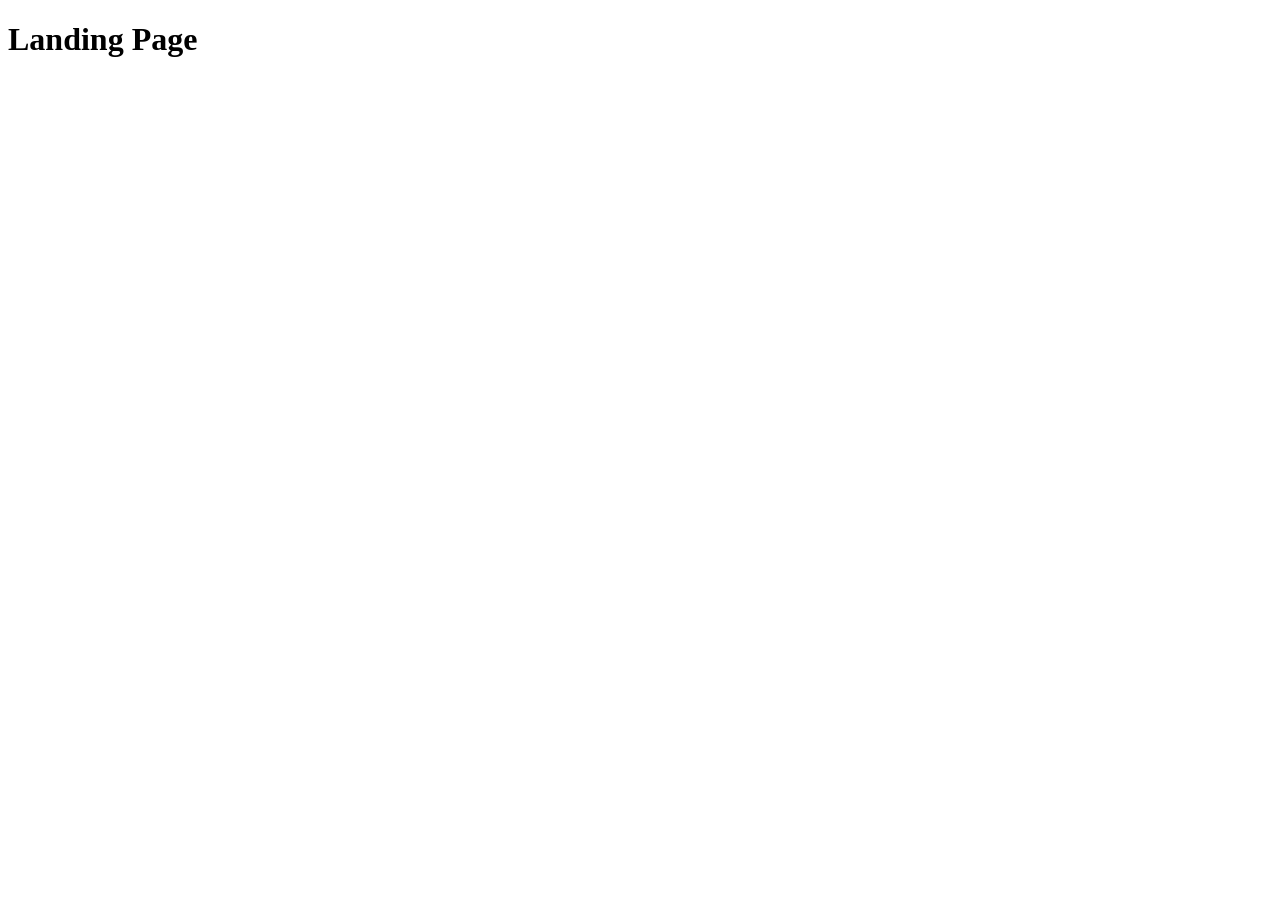
==== src/index.html @ 779f1398 "Initial commit" ====
<!DOCTYPE html>
<html lang="en">
  <head>
    <meta charset="UTF-8">
    <meta name="viewport" content="width=device-width, initial-scale=1.0">
    <title>Miami</title>
    <link rel="stylesheet" href="./styles/main.scss">
    <script src="scripts/main.js" defer></script>
  </head>
  <body>
    <h1>Landing Page</h1>
  </body>
</html>
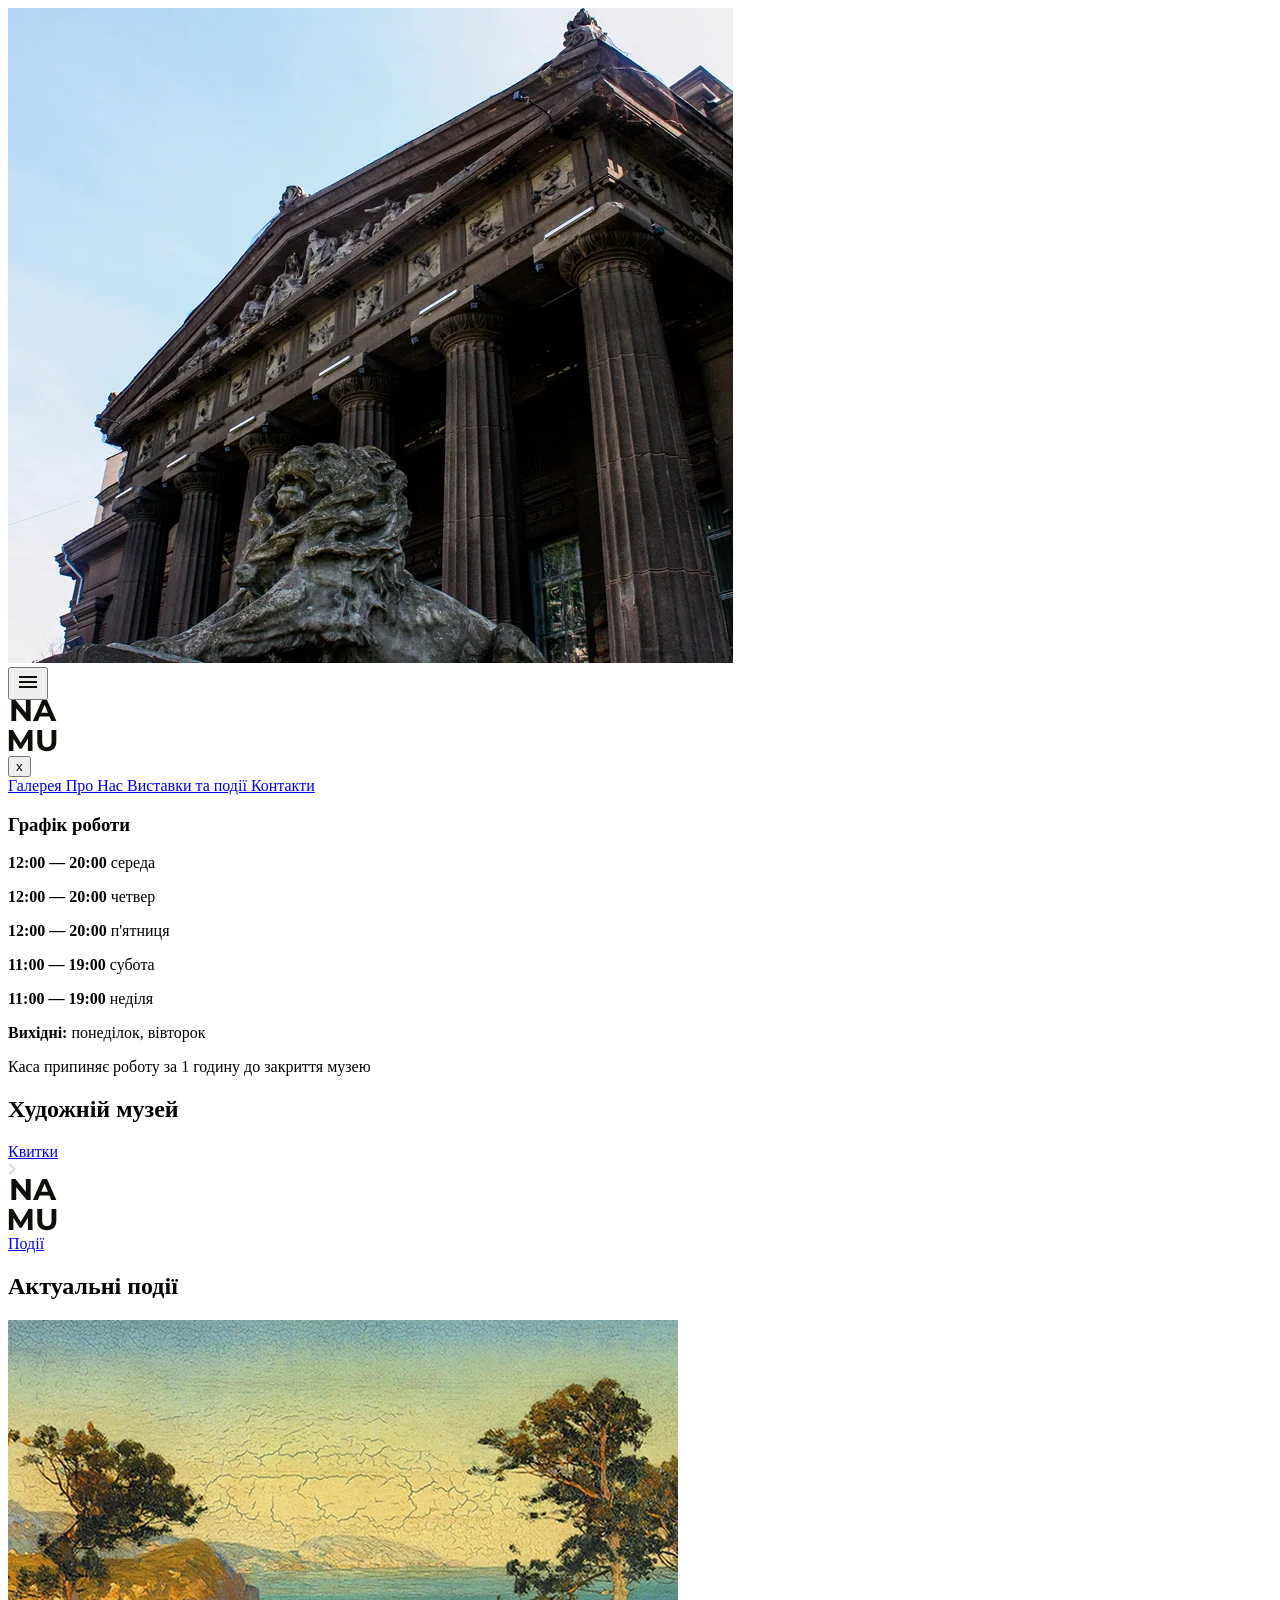
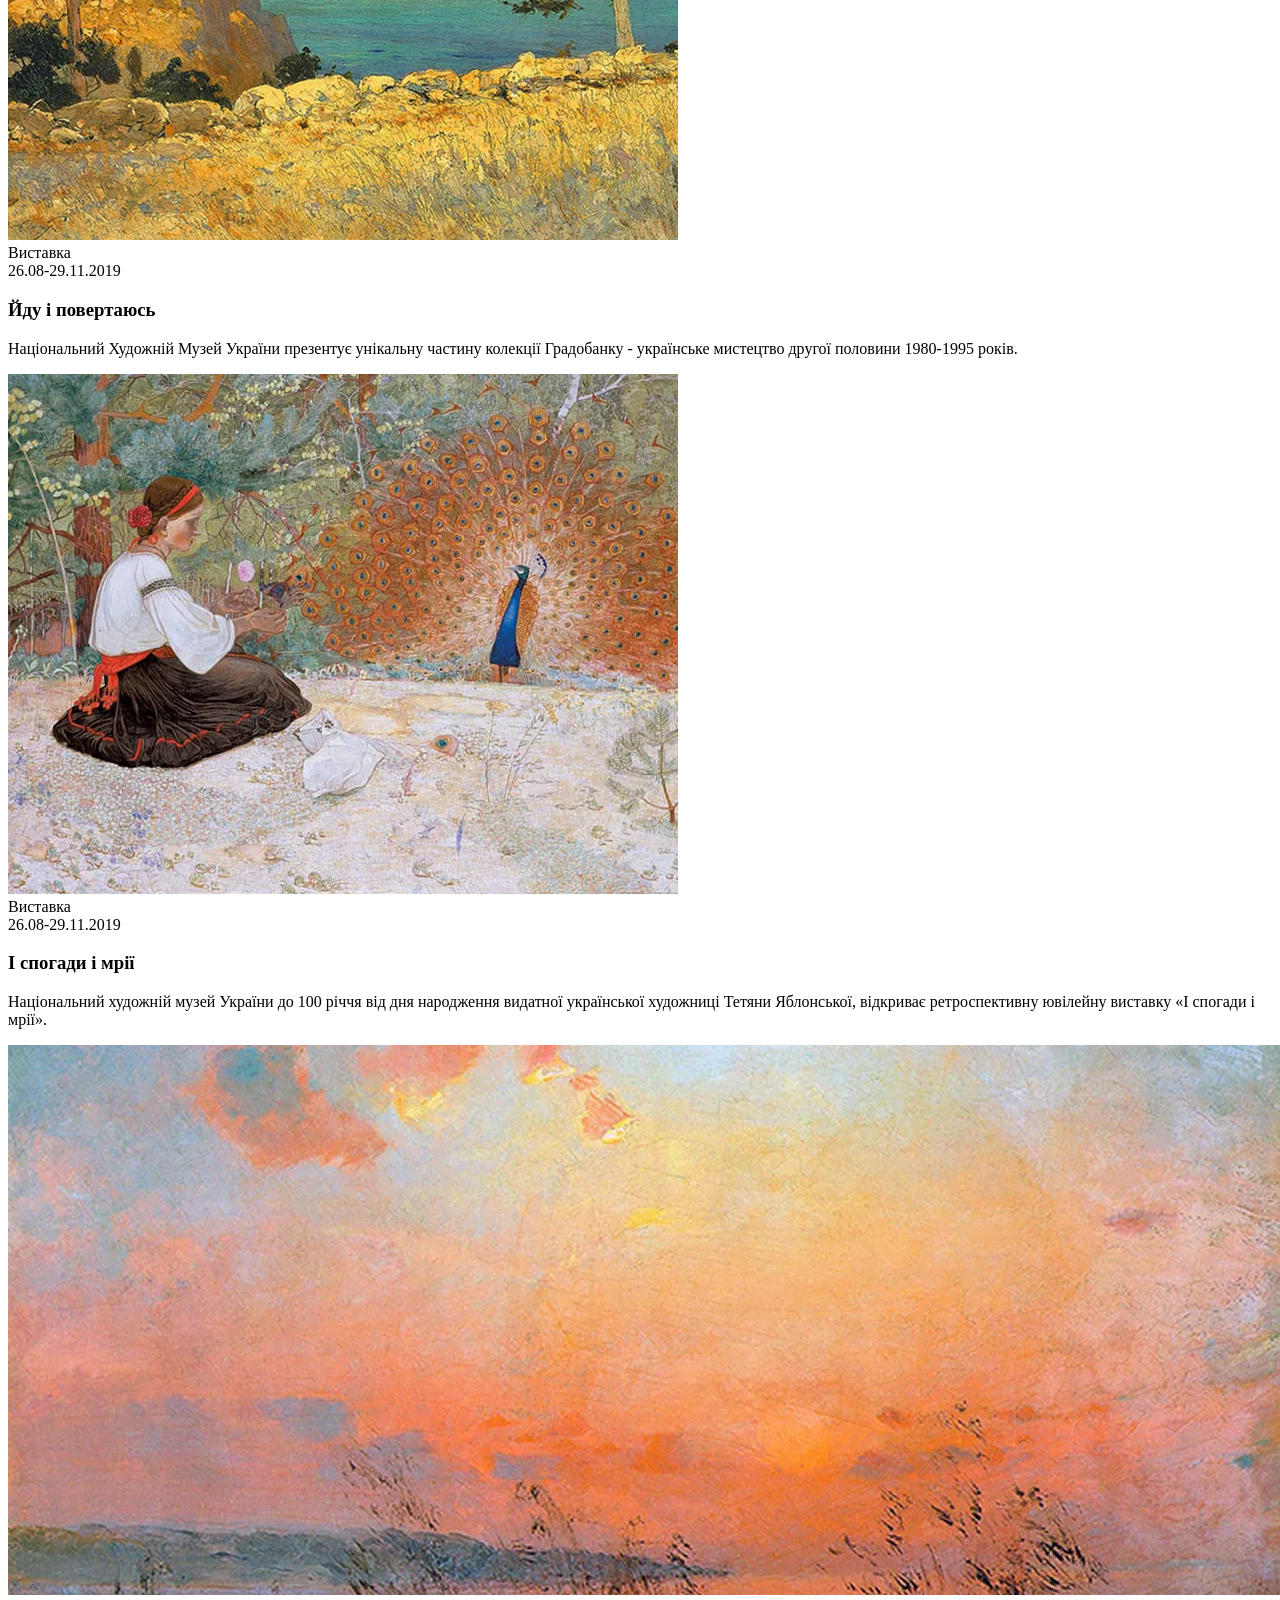
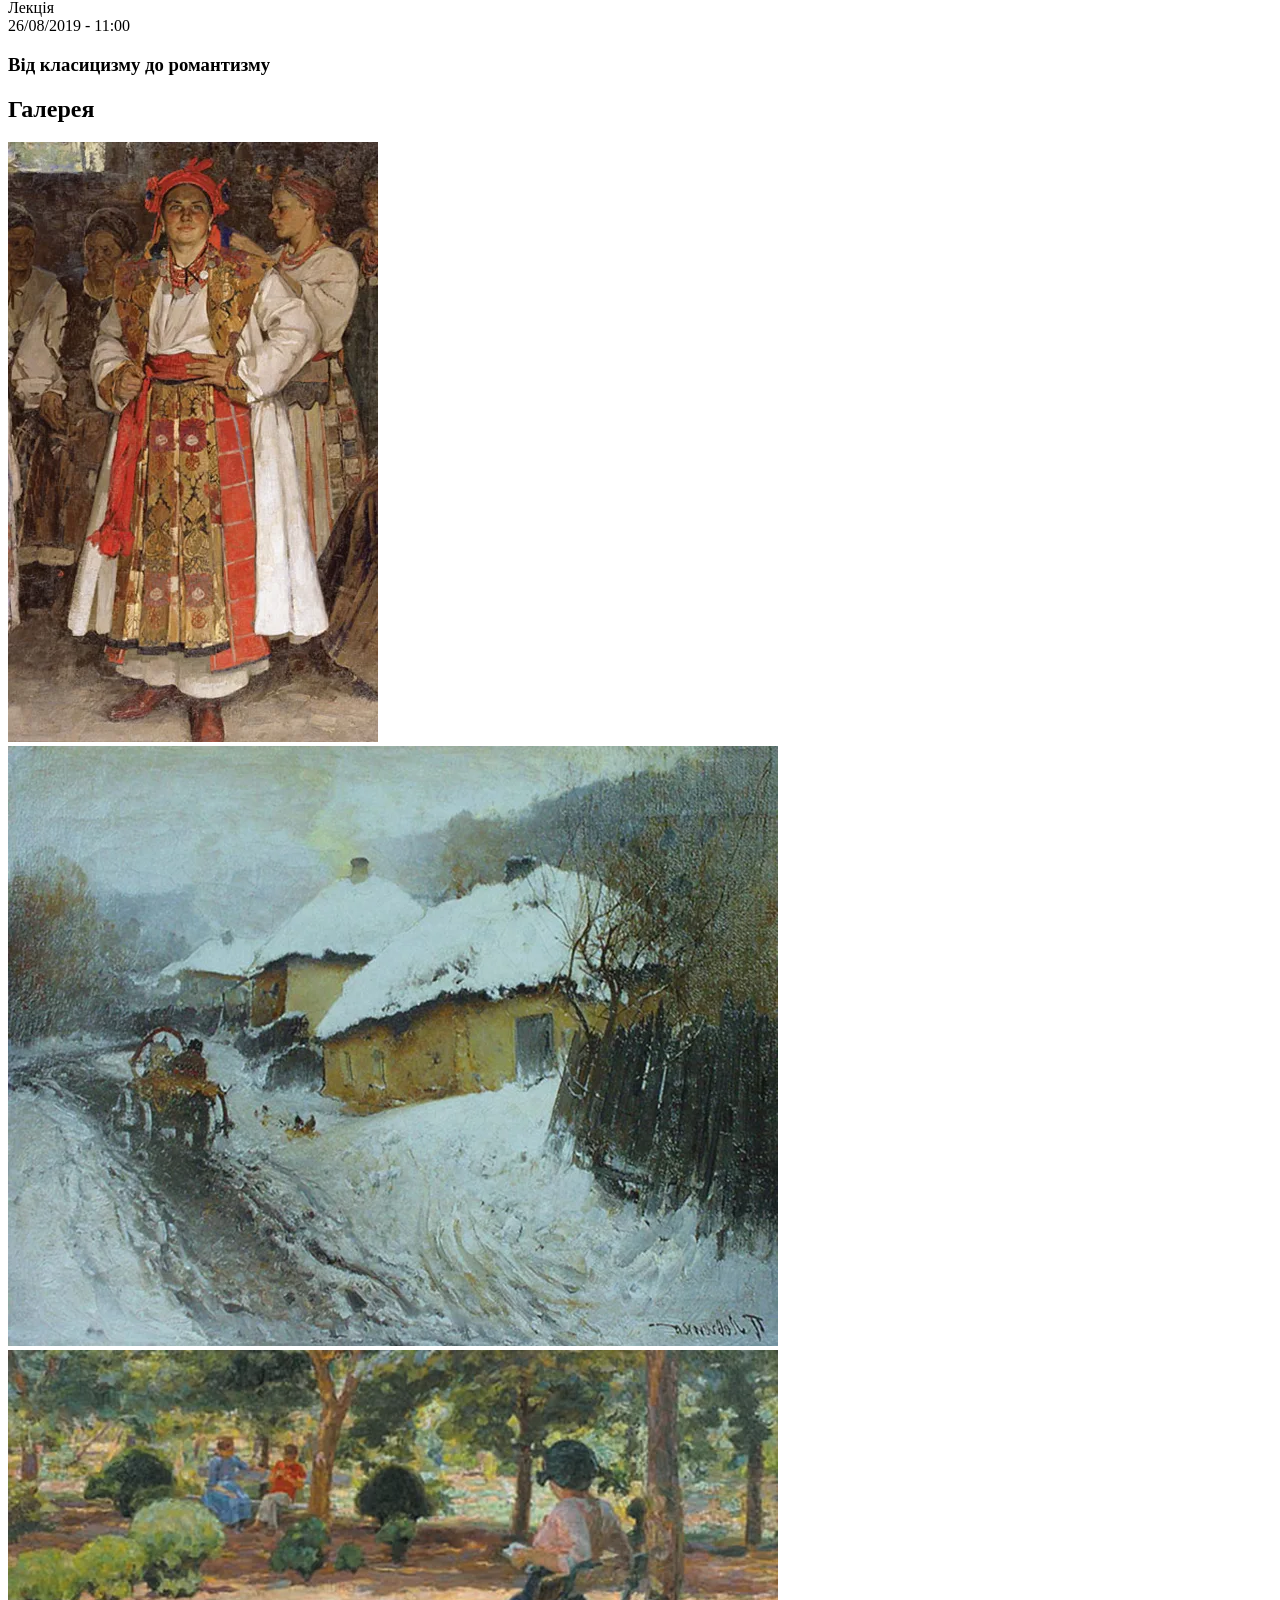
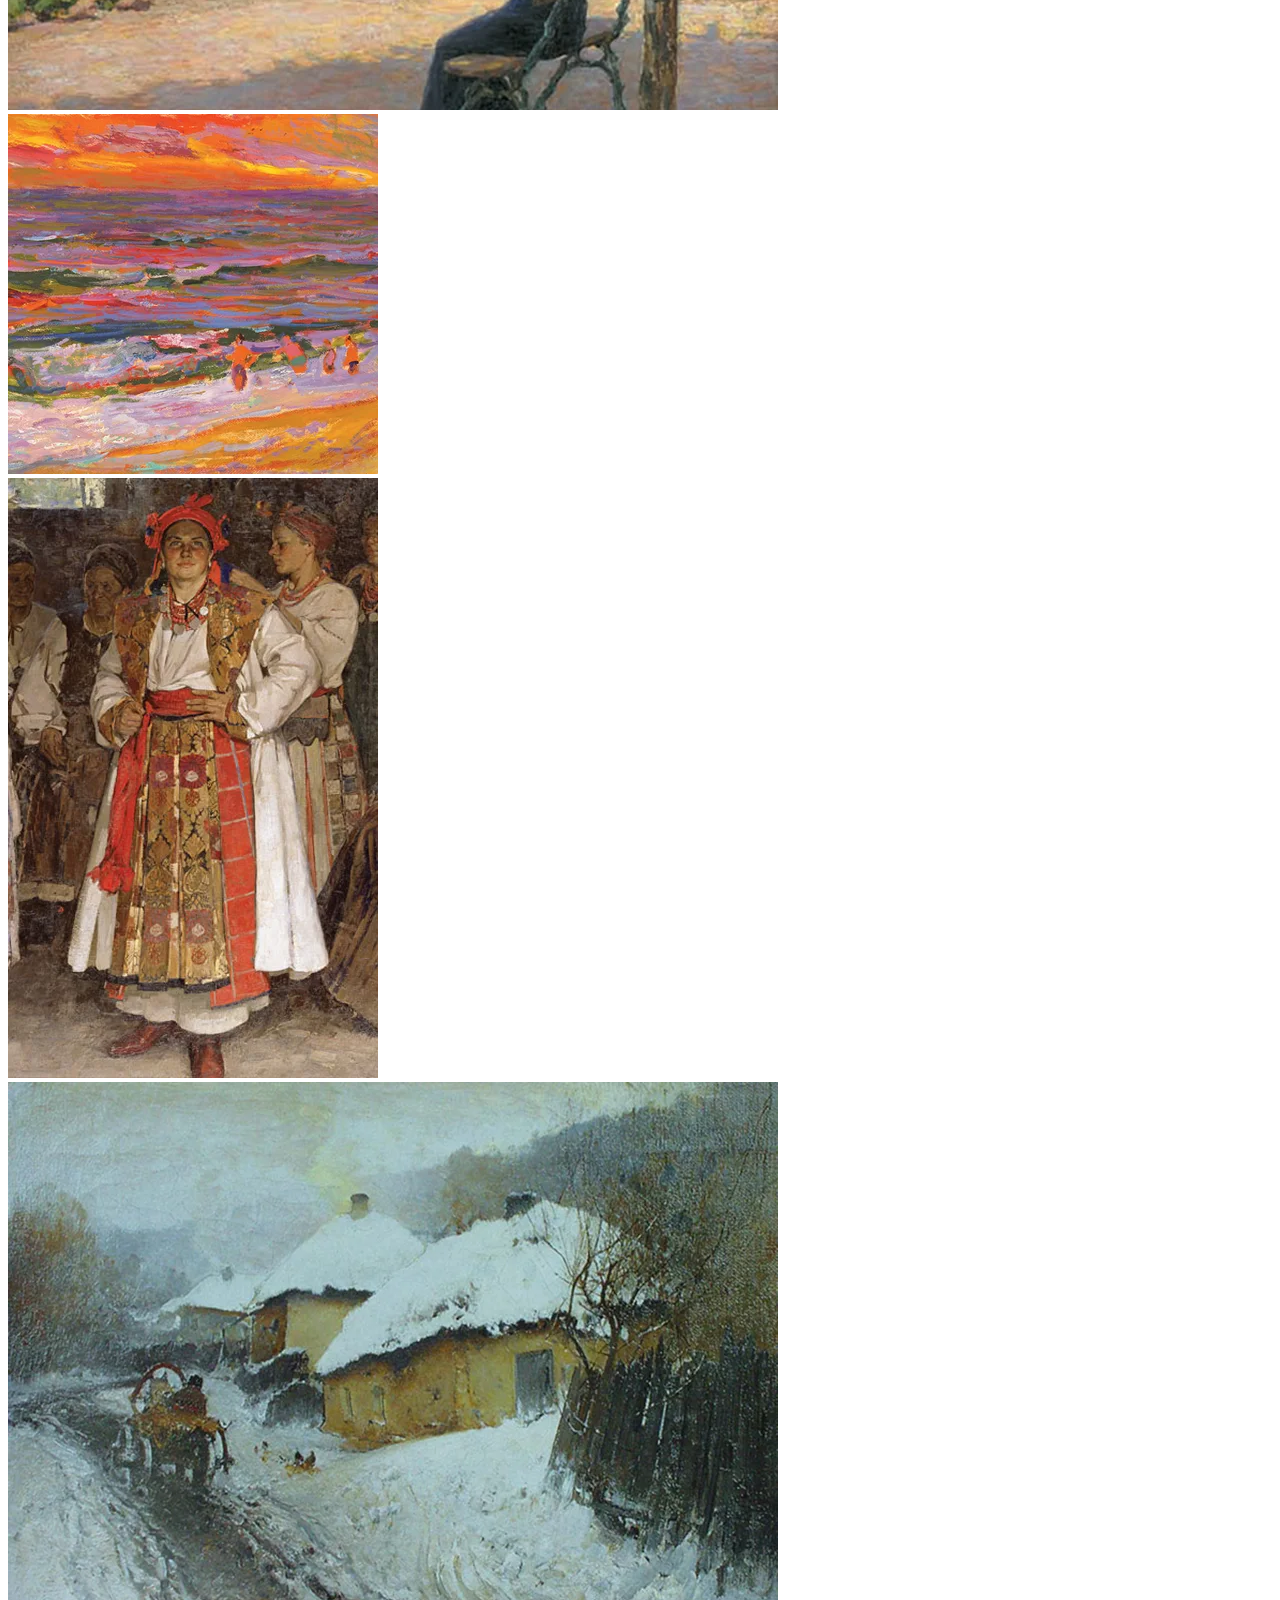
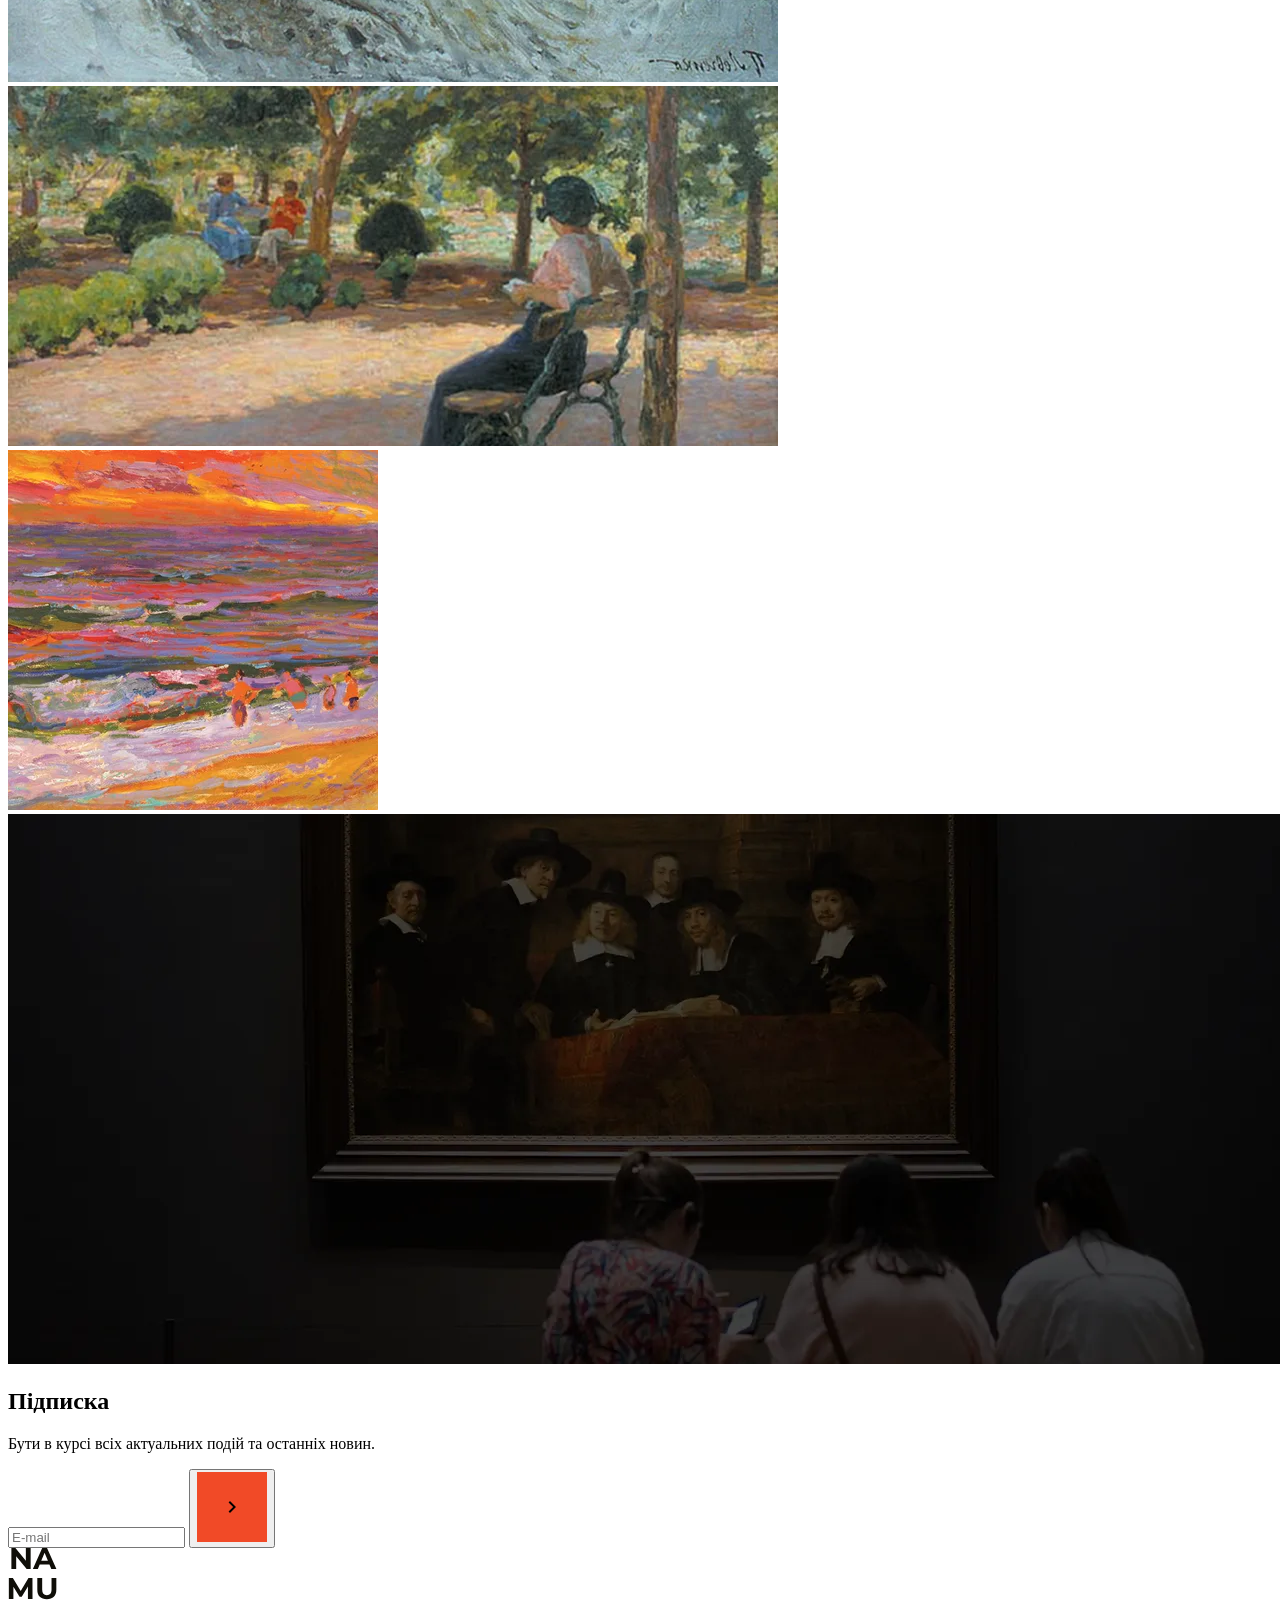
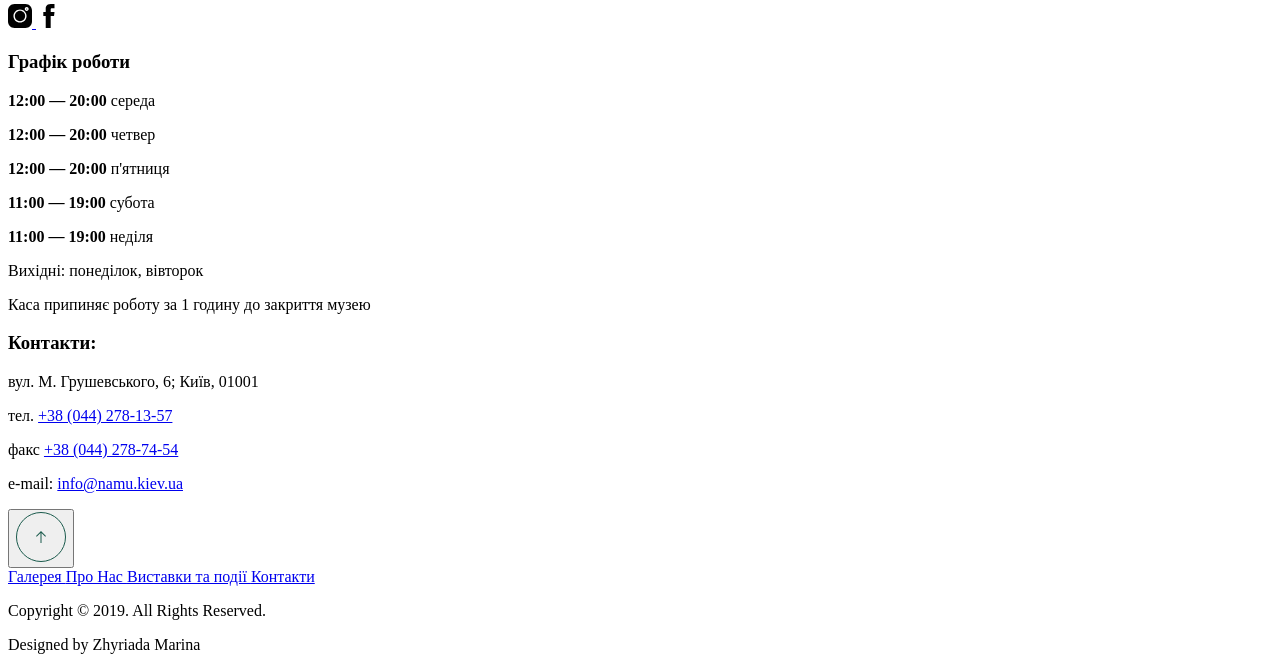
==== commit d8cbacdc: "Add museum landing page UI with styles, scripts, and assets - Add page markup in src/index.html - Ad" ====
--- a/src/index.html
+++ b/src/index.html
@@ -1,13 +1,573 @@
-<!DOCTYPE html>
+<!doctype html>
 <html lang="en">
   <head>
-    <meta charset="UTF-8">
-    <meta name="viewport" content="width=device-width, initial-scale=1.0">
-    <title>Miami</title>
-    <link rel="stylesheet" href="./styles/main.scss">
-    <script src="scripts/main.js" defer></script>
+    <meta charset="UTF-8" />
+    <meta
+      name="viewport"
+      content="width=device-width, initial-scale=1.0"
+    />
+    <link
+      rel="icon"
+      type="image/x-icon"
+      href="./images/NAMU_logo.svg"
+    />
+    <title>NAMU</title>
+    <link
+      rel="stylesheet"
+      href="./styles/main.scss"
+    />
+    <link
+      rel="preconnect"
+      href="https://fonts.googleapis.com"
+    />
+    <link
+      rel="preconnect"
+      href="https://fonts.gstatic.com"
+    />
+    <link
+      href="https://fonts.googleapis.com/css2?family=IBM+Plex+Sans:wght@400&family=Montserrat:wght@300;400;500;600;700&display=swap"
+      rel="stylesheet"
+    />
+    <link
+      rel="preload"
+      as="image"
+      href="./images/Museum_header.webp"
+      fetchpriority="high"
+    />
   </head>
   <body>
-    <h1>Landing Page</h1>
+    <div
+      class="backdrop"
+      id="backdrop"
+    ></div>
+    <div class="hero-background">
+      <img
+        src="./images/Museum_header.webp"
+        alt="Museum"
+        class="hero-image"
+        width="725"
+        height="655"
+        fetchpriority="high"
+      />
+    </div>
+    <header class="header">
+      <div class="header-top">
+        <div class="container">
+          <button
+            class="burger-menu"
+            id="burgerMenu"
+          >
+            <img
+              src="./images/burger_icon.svg"
+              alt="Menu"
+              class="burger-icon"
+            />
+          </button>
+          <div class="logo">
+            <img
+              src="./images/NAMU_logo.svg"
+              alt="Logo"
+              class="logo-image"
+            />
+          </div>
+        </div>
+      </div>
+
+      <div
+        class="mobile-menu"
+        id="mobileMenu"
+      >
+        <div class="mobile-menu__content">
+          <button
+            class="mobile-menu__close"
+            id="closeMenu"
+          >
+            x
+          </button>
+
+          <nav class="mobile-menu__nav">
+            <a
+              href="#gallery-section"
+              class="mobile-menu__link"
+            >
+              Галерея
+            </a>
+            <a
+              href="#subscription-section"
+              class="mobile-menu__link"
+            >
+              Про Нас
+            </a>
+            <a
+              href="#events-section"
+              class="mobile-menu__link"
+            >
+              Виставки та події
+            </a>
+            <a
+              href="#footer"
+              class="mobile-menu__link"
+            >
+              Контакти
+            </a>
+          </nav>
+
+          <div class="mobile-menu__info">
+            <div class="mobile-menu__details">
+              <div class="mobile-menu__schedule-wrapper">
+                <h3 class="mobile-menu__title">Графік роботи</h3>
+                <div class="mobile-menu__schedule">
+                  <p>
+                    <strong>12:00 — 20:00</strong>
+                    середа
+                  </p>
+                  <p>
+                    <strong>12:00 — 20:00</strong>
+                    четвер
+                  </p>
+                  <p>
+                    <strong>12:00 — 20:00</strong>
+                    п'ятниця
+                  </p>
+                  <p>
+                    <strong>11:00 — 19:00</strong>
+                    субота
+                  </p>
+                  <p>
+                    <strong>11:00 — 19:00</strong>
+                    неділя
+                  </p>
+                </div>
+              </div>
+
+              <div class="mobile-menu__holidays">
+                <p>
+                  <strong>Вихідні:</strong>
+                  понеділок, вівторок
+                </p>
+                <p>Каса припиняє роботу за 1 годину до закриття музею</p>
+              </div>
+            </div>
+          </div>
+        </div>
+      </div>
+    </header>
+
+    <main class="main-content">
+      <section class="hero-section">
+        <div class="container">
+          <div class="hero-content">
+            <h1 class="hero-title">Художній музей</h1>
+            <div class="tickets-section">
+              <a
+                href="#events-section"
+                class="tickets-button"
+              >
+                <span class="tickets-text">Квитки</span>
+                <div class="tickets-arrow-section">
+                  <img
+                    src="./images/vector.svg"
+                    alt="Arrow"
+                    class="tickets-arrow"
+                  />
+                </div>
+              </a>
+            </div>
+          </div>
+          <div class="hero-image-desktop">
+            <div class="hero-logo">
+              <img
+                src="./images/NAMU_logo.svg"
+                alt="NAMU Logo"
+                class="hero-logo-image"
+              />
+            </div>
+          </div>
+          <div class="events-header">
+            <a
+              href="#events-section"
+              class="events-title"
+            >
+              Події
+            </a>
+            <div class="events-line"></div>
+          </div>
+        </div>
+      </section>
+    </main>
+
+    <section
+      id="events-section"
+      class="events-section"
+    >
+      <div class="container">
+        <h2 class="events-section__title">Актуальні події</h2>
+
+        <div class="event-item">
+          <div class="event-item__image">
+            <img
+              src="./images/event_1.webp"
+              alt="Йду і повертаюсь"
+              class="event-item__img"
+              width="670"
+              height="520"
+              decoding="async"
+            />
+          </div>
+          <div class="event-item__content">
+            <div class="event-item__meta">
+              <div class="event-item__category">Виставка</div>
+              <div class="event-item__date">26.08-29.11.2019</div>
+            </div>
+            <h3 class="event-item__title">Йду і повертаюсь</h3>
+            <p class="event-item__description">
+              Національний Художній Музей України презентує унікальну частину
+              колекції Градобанку - українське мистецтво другої половини
+              1980-1995 років.
+            </p>
+          </div>
+        </div>
+
+        <div class="event-item">
+          <div class="event-item__image">
+            <img
+              src="./images/event_2.webp"
+              alt="І спогади і мрії"
+              class="event-item__img"
+              width="670"
+              height="520"
+              loading="lazy"
+              decoding="async"
+            />
+          </div>
+          <div class="event-item__content">
+            <div class="event-item__meta">
+              <div class="event-item__category">Виставка</div>
+              <div class="event-item__date">26.08-29.11.2019</div>
+            </div>
+            <h3 class="event-item__title">І спогади і мрії</h3>
+            <p class="event-item__description">
+              Національний художній музей України до 100 річчя від дня
+              народження видатної української художниці Тетяни Яблонської,
+              відкриває ретроспективну ювілейну виставку «І спогади і мрії».
+            </p>
+          </div>
+        </div>
+      </div>
+    </section>
+
+    <section class="lecture-section">
+      <div class="lecture-background">
+        <img
+          src="./images/lecture.webp"
+          alt="Лекція"
+          class="lecture-background__image"
+          width="1280"
+          height="550"
+          loading="lazy"
+          decoding="async"
+        />
+      </div>
+      <div class="container">
+        <div class="lecture-card">
+          <div class="lecture-card__meta">
+            <div class="lecture-card__category">Лекція</div>
+            <div class="lecture-card__date">26/08/2019 - 11:00</div>
+          </div>
+          <h3 class="lecture-card__title">Від класицизму до романтизму</h3>
+        </div>
+      </div>
+    </section>
+
+    <section
+      class="gallery-section"
+      id="gallery-section"
+    >
+      <div class="container">
+        <h2 class="gallery-section__title">Галерея</h2>
+        <div class="gallery-grid">
+          <div class="gallery-item-1">
+            <img
+              src="./images/gallery_1.webp"
+              alt="Gallery image 1"
+              class="gallery-img"
+              width="370"
+              height="600"
+              loading="lazy"
+              decoding="async"
+            />
+          </div>
+          <div class="gallery-item-2">
+            <img
+              src="./images/gallery_2.webp"
+              alt="Gallery image 2"
+              class="gallery-img"
+              width="770"
+              height="600"
+              loading="lazy"
+              decoding="async"
+            />
+          </div>
+          <div class="gallery-item-3">
+            <img
+              src="./images/gallery_3.webp"
+              alt="Gallery image 3"
+              class="gallery-img"
+              width="770"
+              height="360"
+              loading="lazy"
+              decoding="async"
+            />
+          </div>
+          <div class="gallery-item-4">
+            <img
+              src="./images/gallery_4.webp"
+              alt="Gallery image 4"
+              class="gallery-img"
+              width="370"
+              height="360"
+              loading="lazy"
+              decoding="async"
+            />
+          </div>
+        </div>
+        <div class="gallery-slider">
+          <div class="gallery-slider__wrapper">
+            <div class="gallery-slider__slide">
+              <img
+                src="./images/gallery_1.webp"
+                alt="Gallery image 1"
+                class="gallery-img"
+                width="370"
+                height="600"
+                loading="lazy"
+                decoding="async"
+              />
+            </div>
+            <div class="gallery-slider__slide">
+              <img
+                src="./images/gallery_2.webp"
+                alt="Gallery image 2"
+                class="gallery-img"
+                width="770"
+                height="600"
+                loading="lazy"
+                decoding="async"
+              />
+            </div>
+            <div class="gallery-slider__slide">
+              <img
+                src="./images/gallery_3.webp"
+                alt="Gallery image 3"
+                class="gallery-img"
+                width="770"
+                height="360"
+                loading="lazy"
+                decoding="async"
+              />
+            </div>
+            <div class="gallery-slider__slide">
+              <img
+                src="./images/gallery_4.webp"
+                alt="Gallery image 4"
+                class="gallery-img"
+                width="370"
+                height="360"
+                loading="lazy"
+                decoding="async"
+              />
+            </div>
+          </div>
+          <div class="gallery-slider__dots"></div>
+        </div>
+      </div>
+    </section>
+
+    <section
+      class="subscription-section"
+      id="subscription-section"
+    >
+      <div class="subscription-background">
+        <img
+          src="./images/subscribe.webp"
+          alt="Subscription background"
+          class="subscription-background__image"
+          width="1280"
+          height="550"
+          loading="lazy"
+          decoding="async"
+        />
+      </div>
+      <div class="container">
+        <div class="subscription-content">
+          <h2 class="subscription-content__title">Підписка</h2>
+          <p class="subscription-content__description">
+            Бути в курсі всіх актуальних подій та останніх новин.
+          </p>
+          <form
+            action="#"
+            class="subscription-form"
+          >
+            <input
+              type="email"
+              placeholder="E-mail"
+              class="subscription-form__input"
+            />
+            <button
+              type="submit"
+              class="subscription-form__button"
+            >
+              <img
+                src="./images/red_button.svg"
+                alt="Submit"
+              />
+            </button>
+          </form>
+        </div>
+      </div>
+    </section>
+    <footer
+      class="footer"
+      id="footer"
+    >
+      <div class="container">
+        <div class="footer__content">
+          <div class="footer__left">
+            <div class="footer__logo">
+              <img
+                src="./images/NAMU_logo.svg"
+                alt="NAMU Logo"
+              />
+            </div>
+            <div class="footer__socials">
+              <a
+                href="#"
+                class="footer__social-link"
+              >
+                <img
+                  src="./images/instagram.svg"
+                  alt="Instagram"
+                />
+              </a>
+              <a
+                href="#"
+                class="footer__social-link"
+              >
+                <img
+                  src="./images/facebook.svg"
+                  alt="Facebook"
+                />
+              </a>
+            </div>
+          </div>
+          <div class="footer__middle">
+            <div class="footer__schedule">
+              <h3 class="footer__title">Графік роботи</h3>
+              <p>
+                <strong>12:00 — 20:00</strong>
+                середа
+              </p>
+              <p>
+                <strong>12:00 — 20:00</strong>
+                четвер
+              </p>
+              <p>
+                <strong>12:00 — 20:00</strong>
+                п'ятниця
+              </p>
+              <p>
+                <strong>11:00 — 19:00</strong>
+                субота
+              </p>
+              <p>
+                <strong>11:00 — 19:00</strong>
+                неділя
+              </p>
+              <p>Вихідні: понеділок, вівторок</p>
+              <p>Каса припиняє роботу за 1 годину до закриття музею</p>
+            </div>
+            <div class="footer__contacts">
+              <h3 class="footer__title">Контакти:</h3>
+              <p>вул. М. Грушевського, 6; Київ, 01001</p>
+              <p>
+                тел.
+                <a
+                  href="tel:+380442781357"
+                  class="footer__contact-link"
+                >
+                  +38 (044) 278-13-57
+                </a>
+              </p>
+              <p>
+                факс
+                <a
+                  href="tel:+380442787454"
+                  class="footer__contact-link"
+                >
+                  +38 (044) 278-74-54
+                </a>
+              </p>
+              <p>
+                e-mail:
+                <a
+                  href="mailto:info@namu.kiev.ua"
+                  class="footer__contact-link"
+                >
+                  info@namu.kiev.ua
+                </a>
+              </p>
+            </div>
+          </div>
+          <button
+            class="scroll-to-top"
+            id="scrollToTop"
+          >
+            <img
+              src="./images/arrow_up.svg"
+              alt="Scroll to top"
+            />
+          </button>
+          <div class="footer__line"></div>
+          <div class="footer__right">
+            <nav class="footer__nav">
+              <a
+                href="#gallery-section"
+                class="footer__link"
+              >
+                Галерея
+              </a>
+              <a
+                href="#subscription-section"
+                class="footer__link"
+              >
+                Про Нас
+              </a>
+              <a
+                href="#events-section"
+                class="footer__link"
+              >
+                Виставки та події
+              </a>
+              <a
+                href="#"
+                class="footer__link"
+              >
+                Контакти
+              </a>
+            </nav>
+          </div>
+        </div>
+        <div class="footer__bottom">
+          <p class="footer__copyright">
+            Copyright © 2019. All Rights Reserved.
+          </p>
+          <p class="footer__designer">Designed by Zhyriada Marina</p>
+        </div>
+      </div>
+    </footer>
+    <script
+      src="scripts/main.js"
+      defer
+    ></script>
   </body>
 </html>
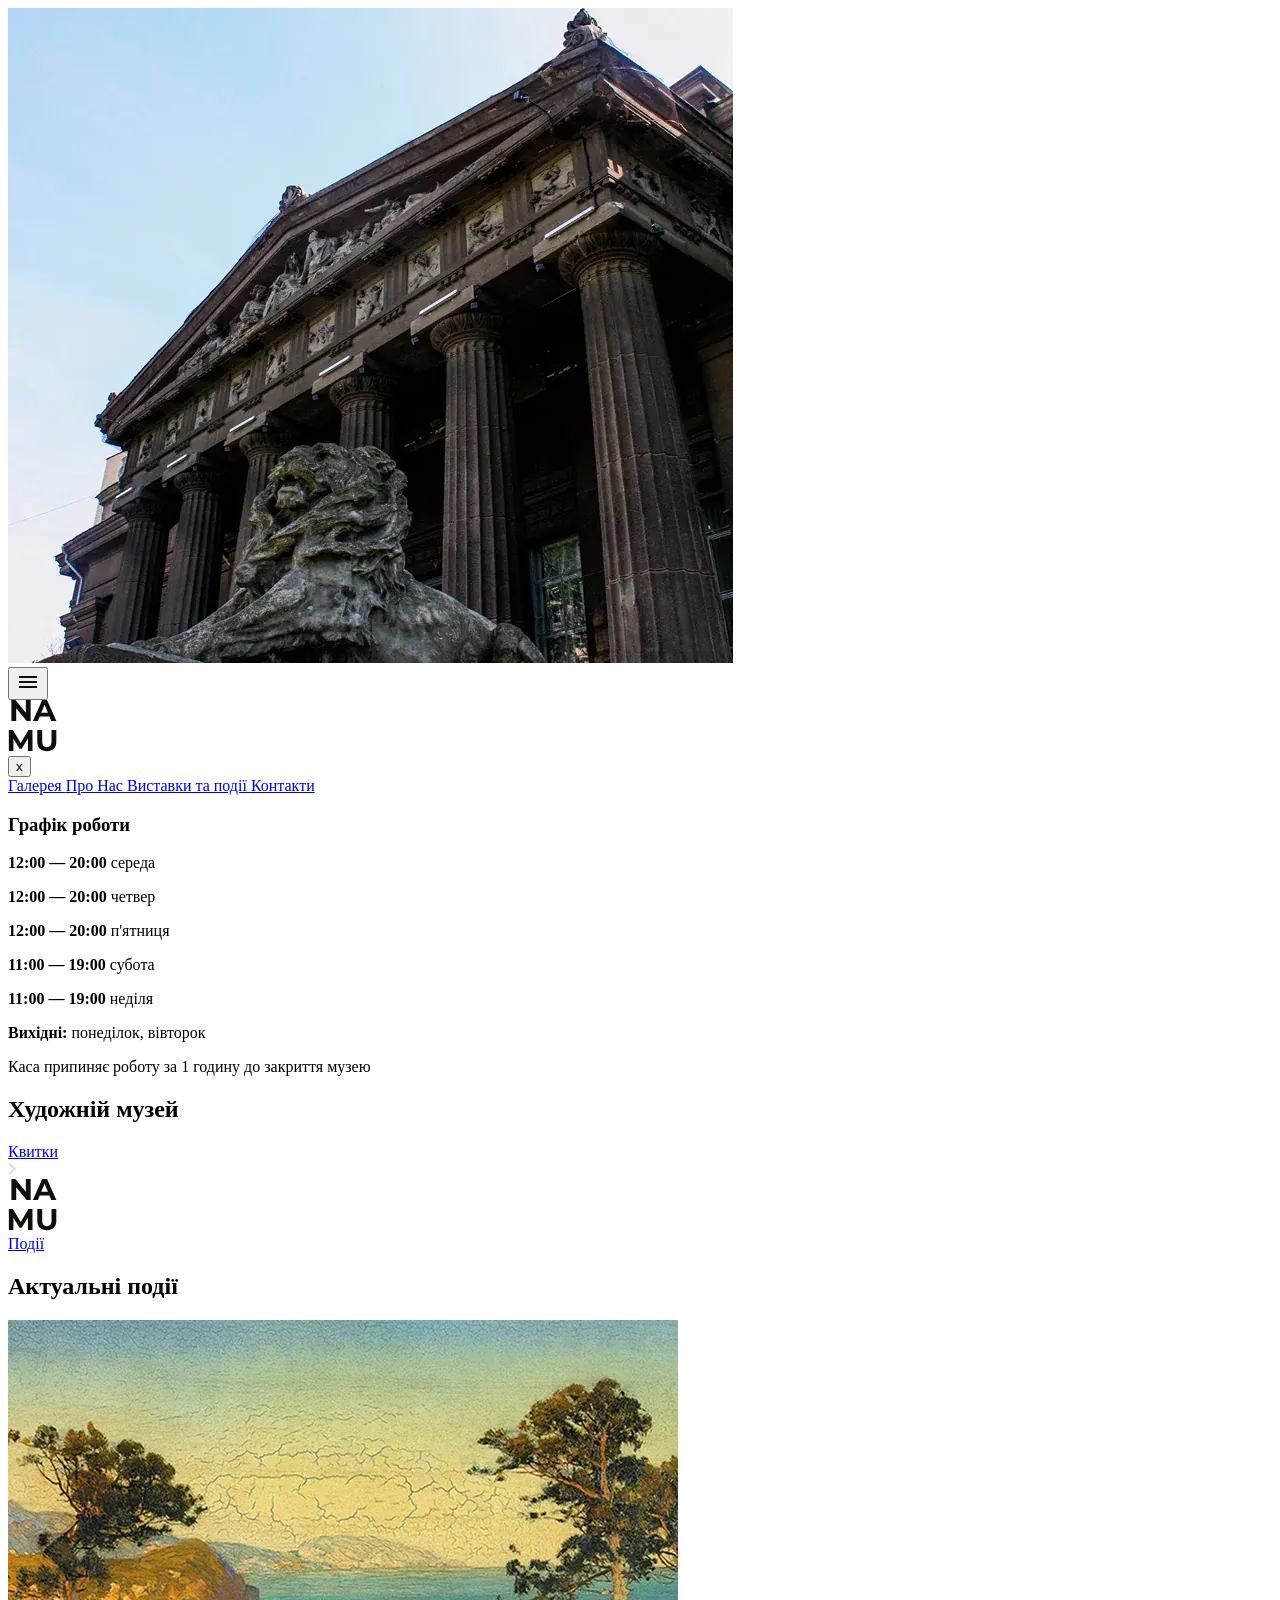
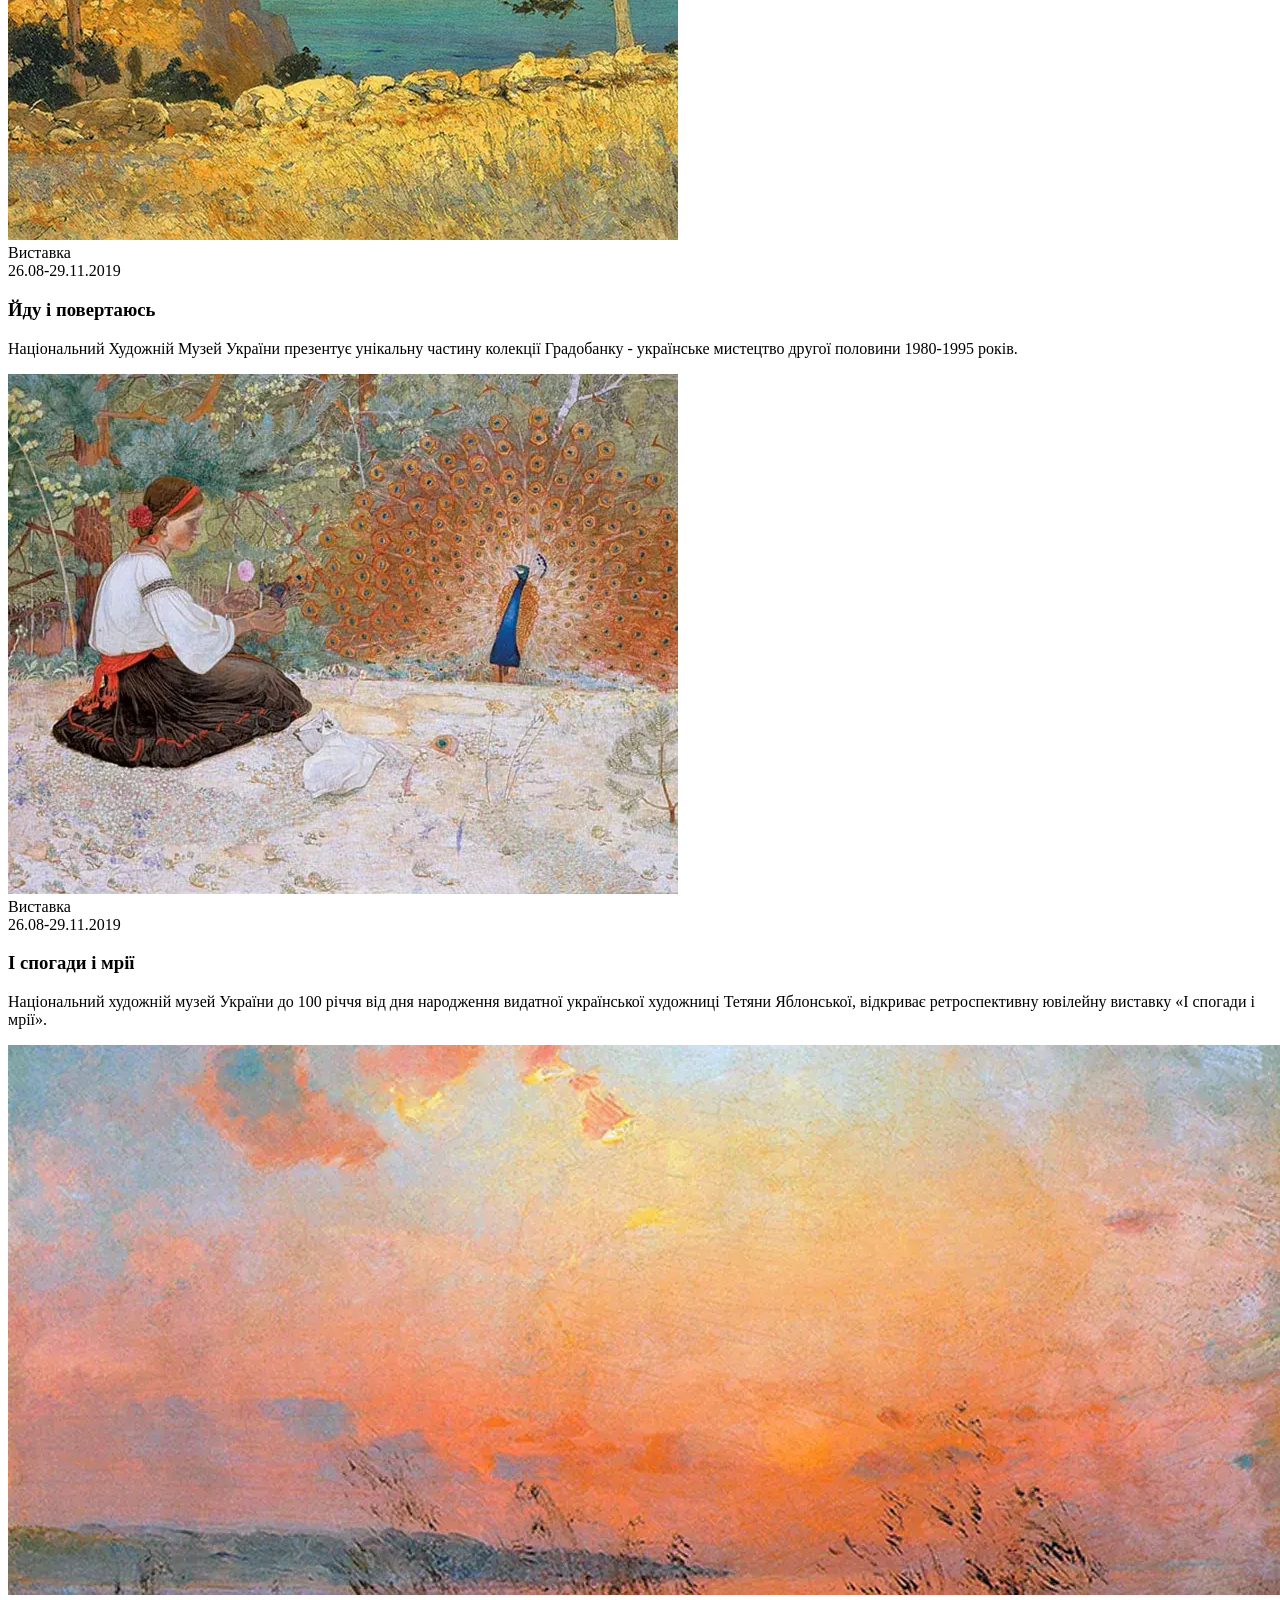
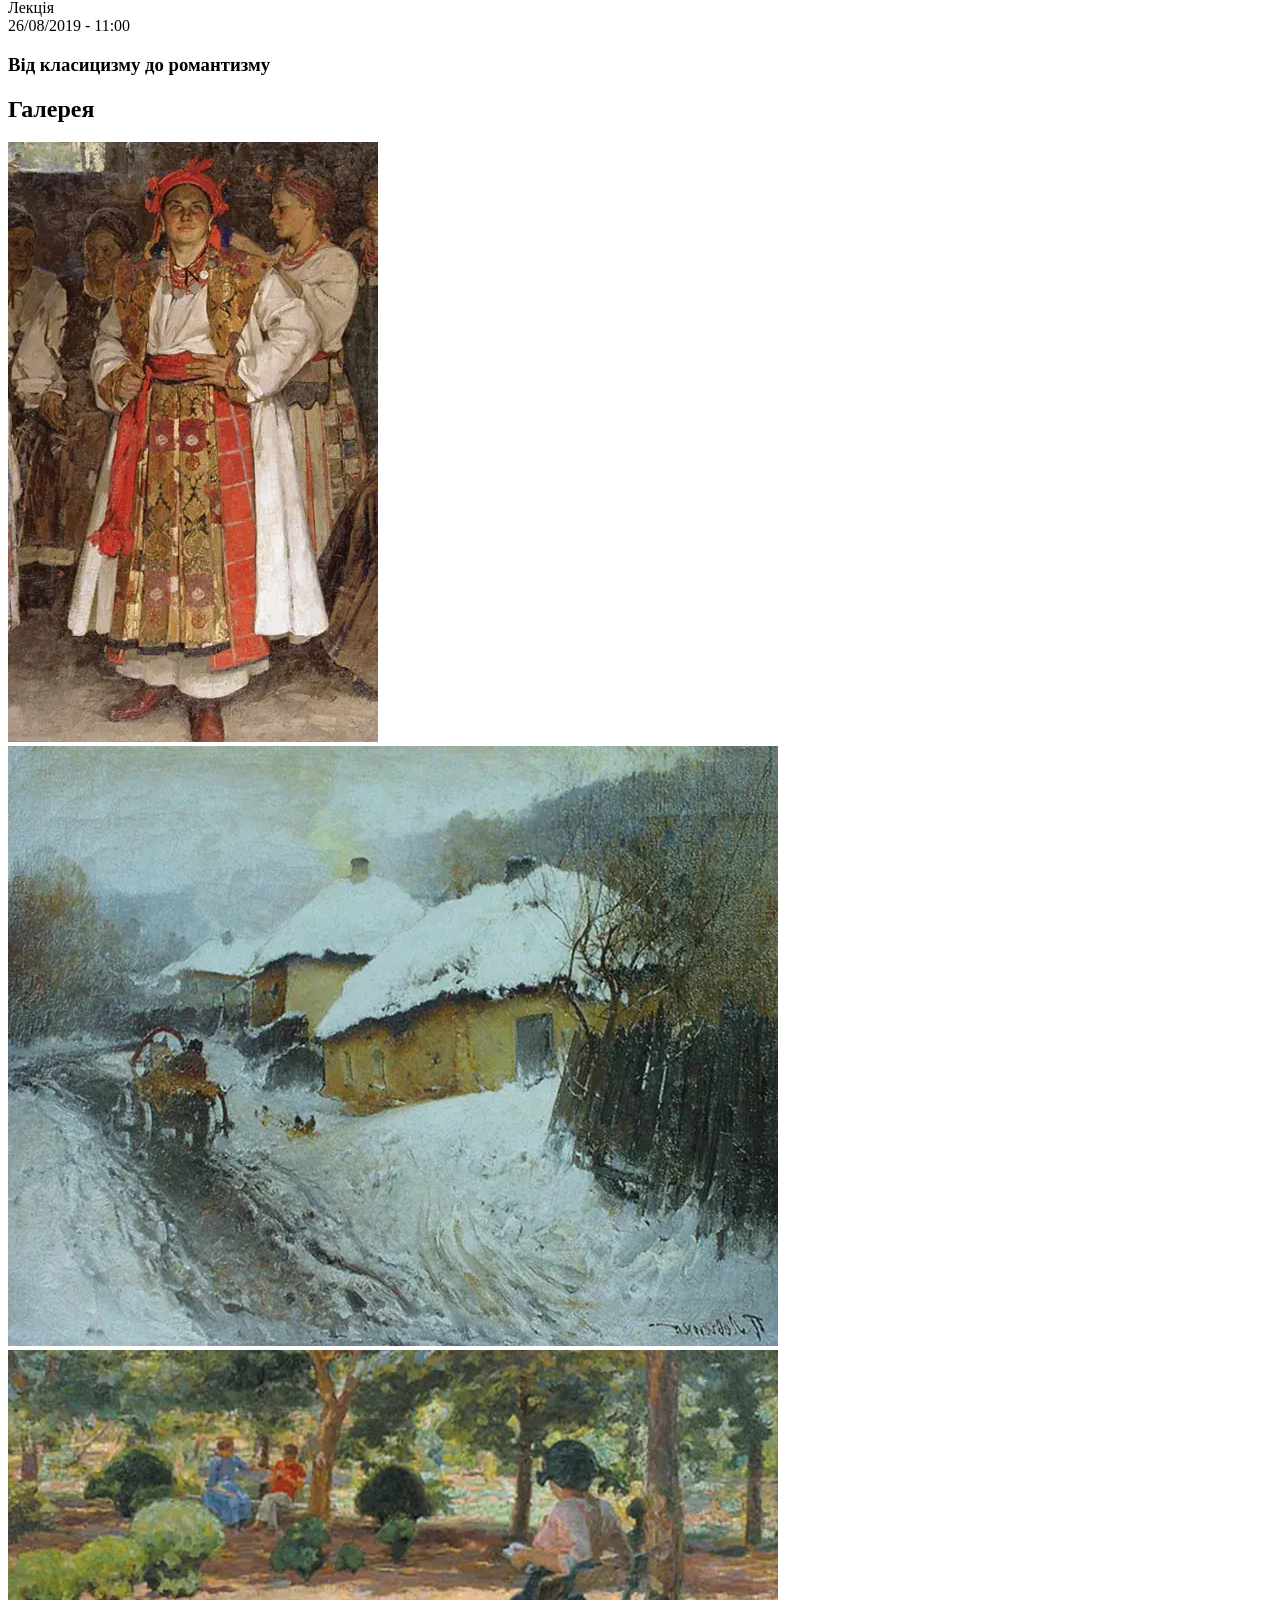
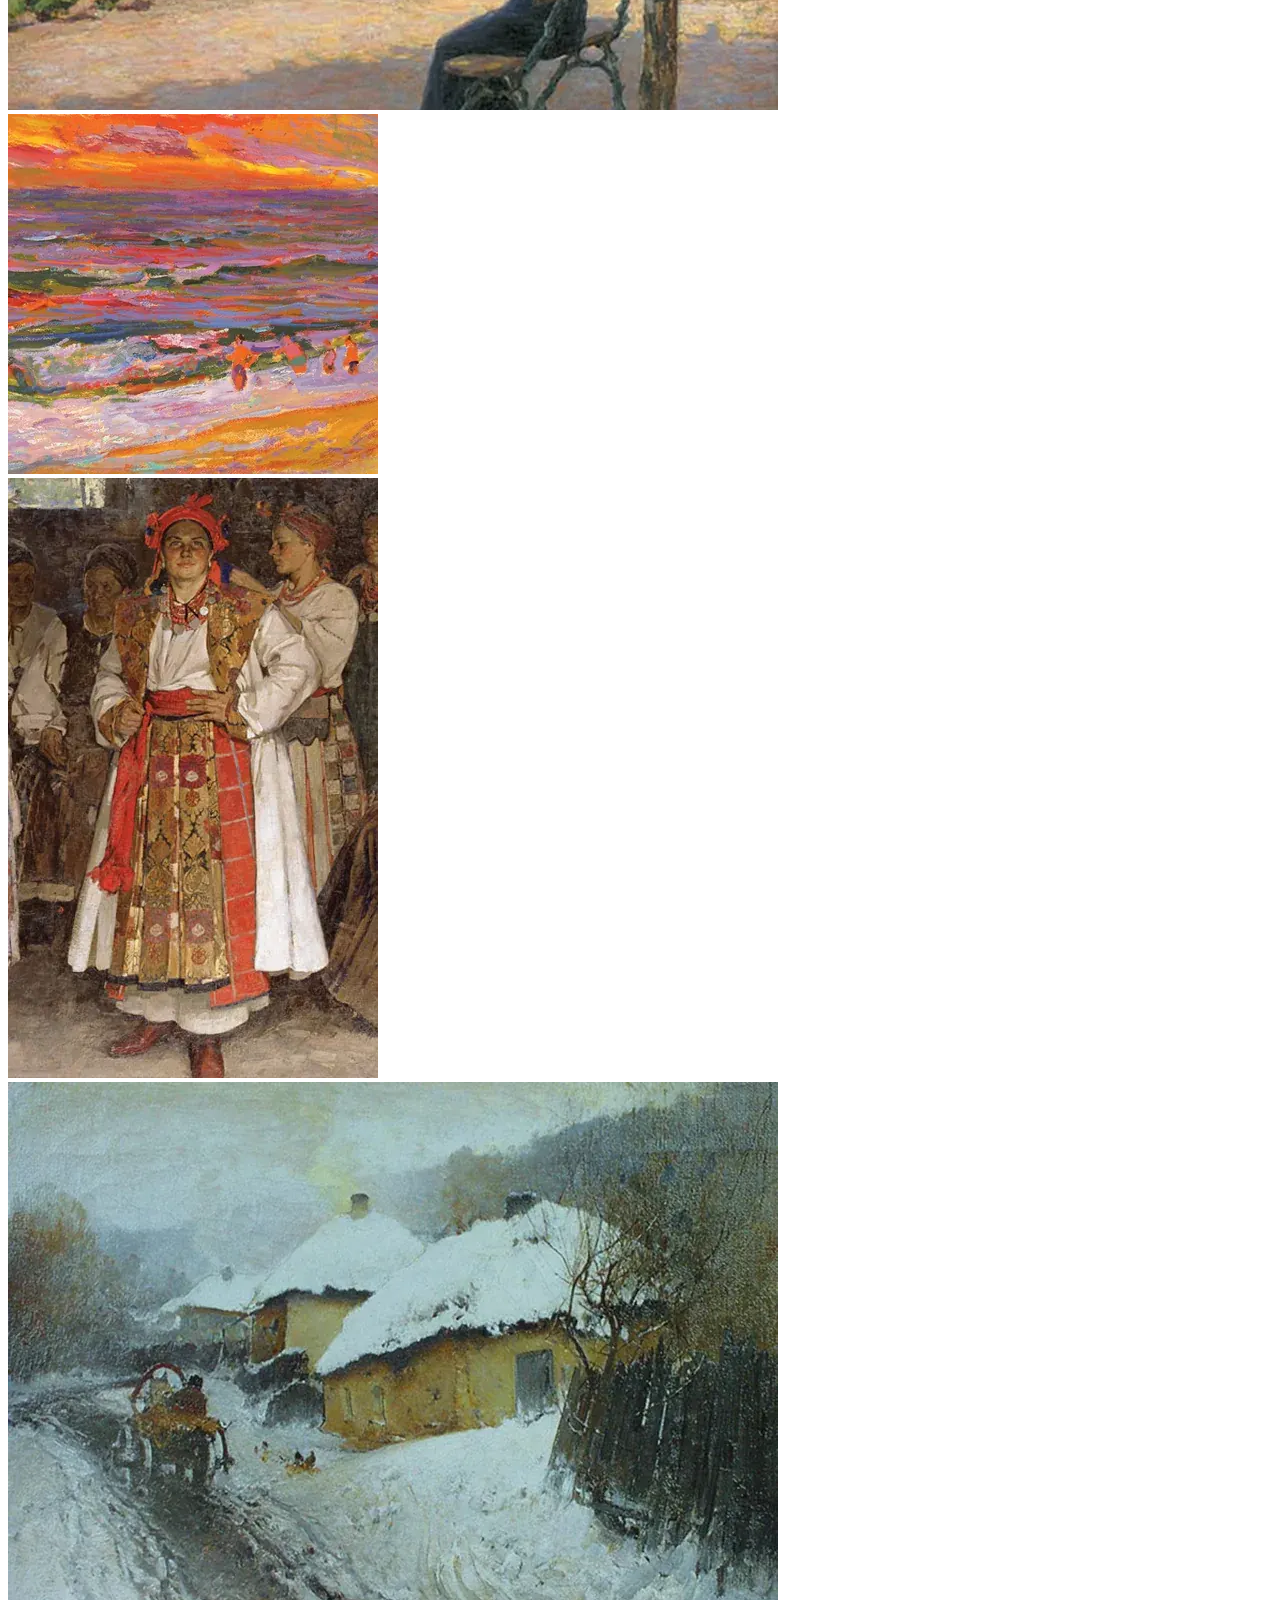
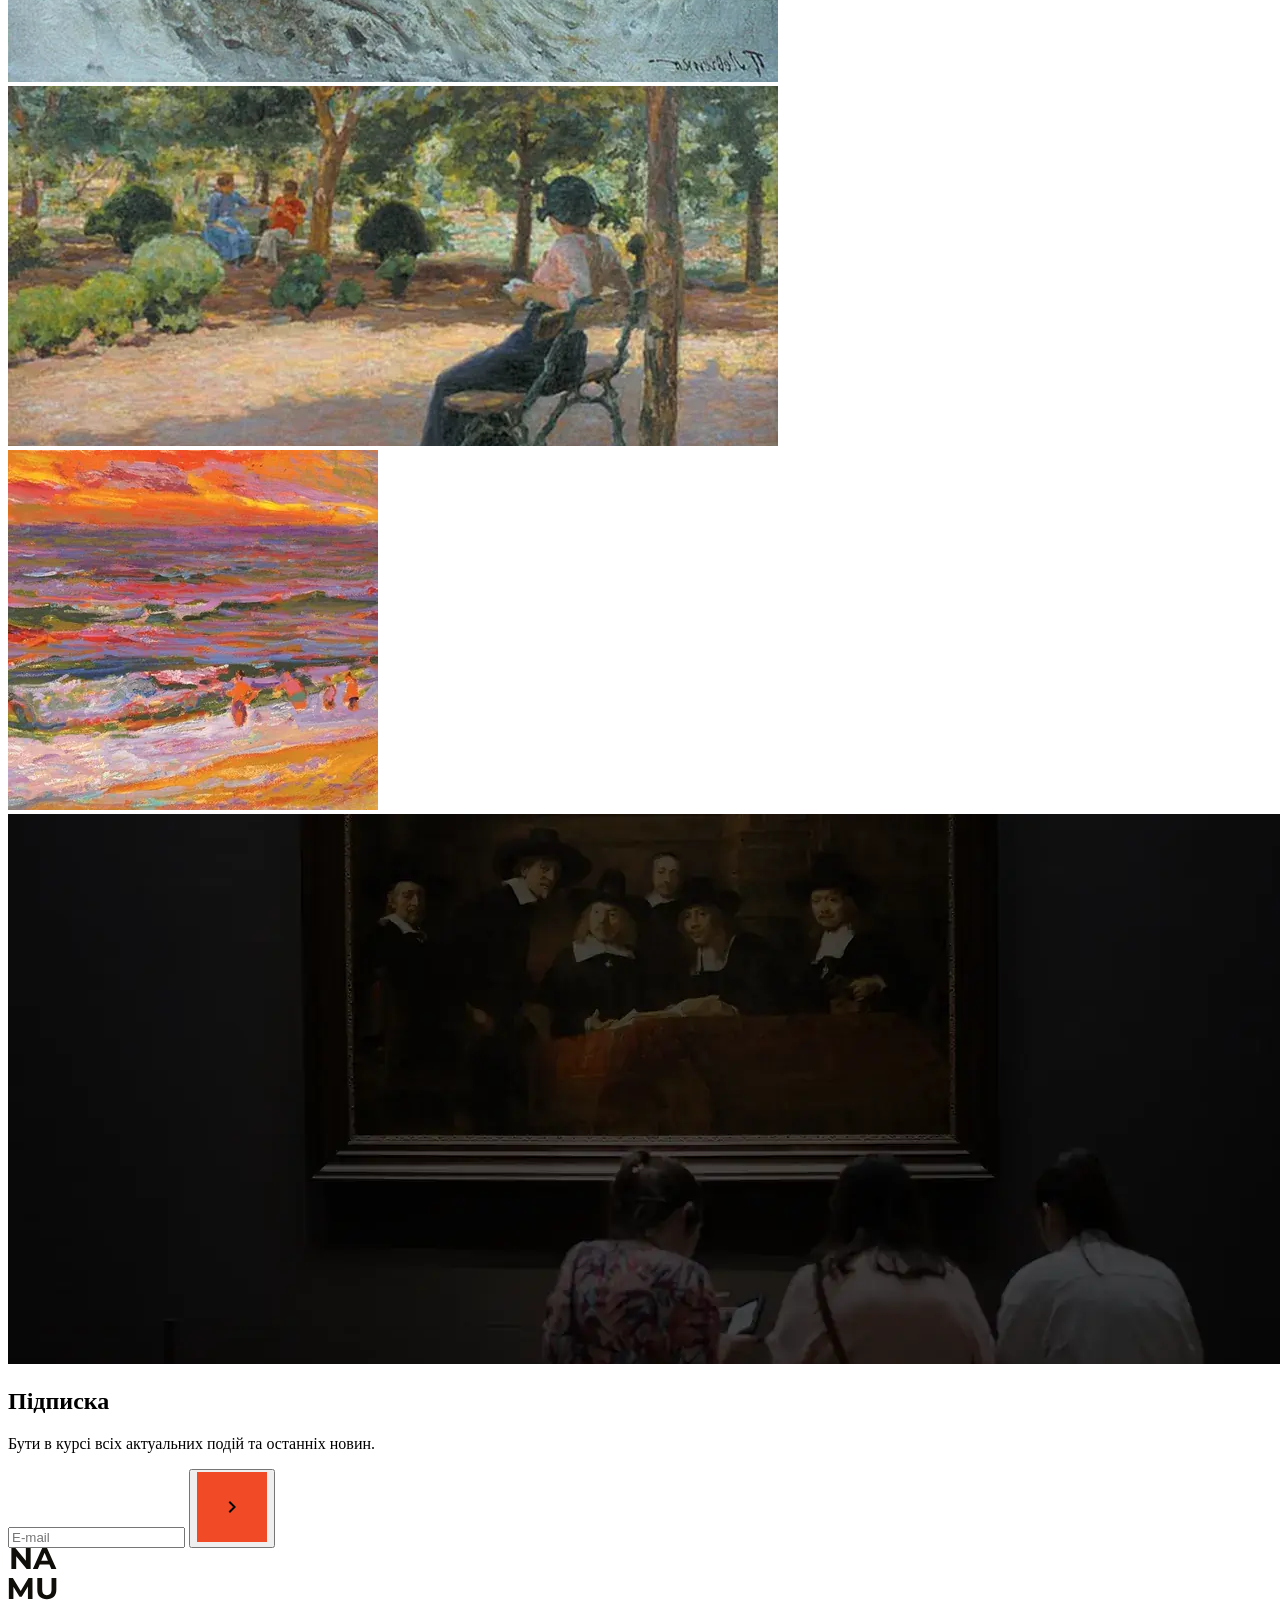
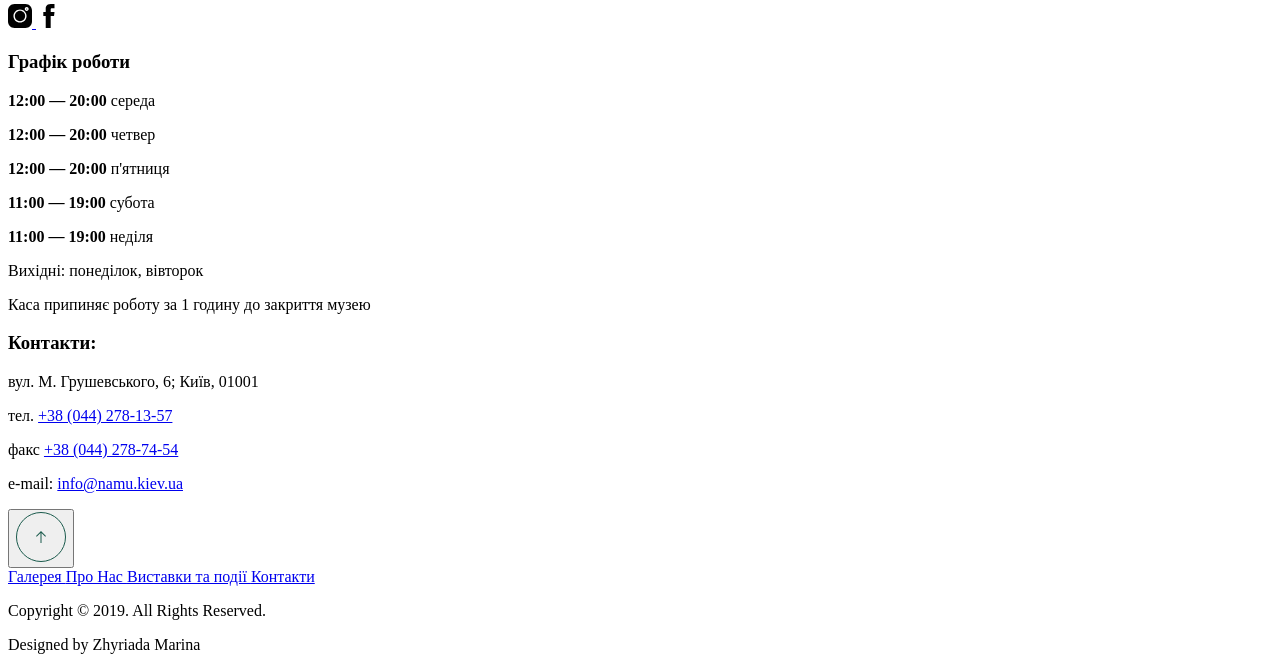
==== commit c14e8c07: "self-host fonts, optimize images, add event link hover effect" ====
--- a/src/index.html
+++ b/src/index.html
@@ -15,18 +15,6 @@
     <link
       rel="stylesheet"
       href="./styles/main.scss"
-    />
-    <link
-      rel="preconnect"
-      href="https://fonts.googleapis.com"
-    />
-    <link
-      rel="preconnect"
-      href="https://fonts.gstatic.com"
-    />
-    <link
-      href="https://fonts.googleapis.com/css2?family=IBM+Plex+Sans:wght@400&family=Montserrat:wght@300;400;500;600;700&display=swap"
-      rel="stylesheet"
     />
     <link
       rel="preload"
@@ -211,6 +199,7 @@
               class="event-item__img"
               width="670"
               height="520"
+              loading="lazy"
               decoding="async"
             />
           </div>
@@ -569,5 +558,9 @@
       src="scripts/main.js"
       defer
     ></script>
+    <script
+      src="scripts/slider.js"
+      defer
+    ></script>
   </body>
 </html>
